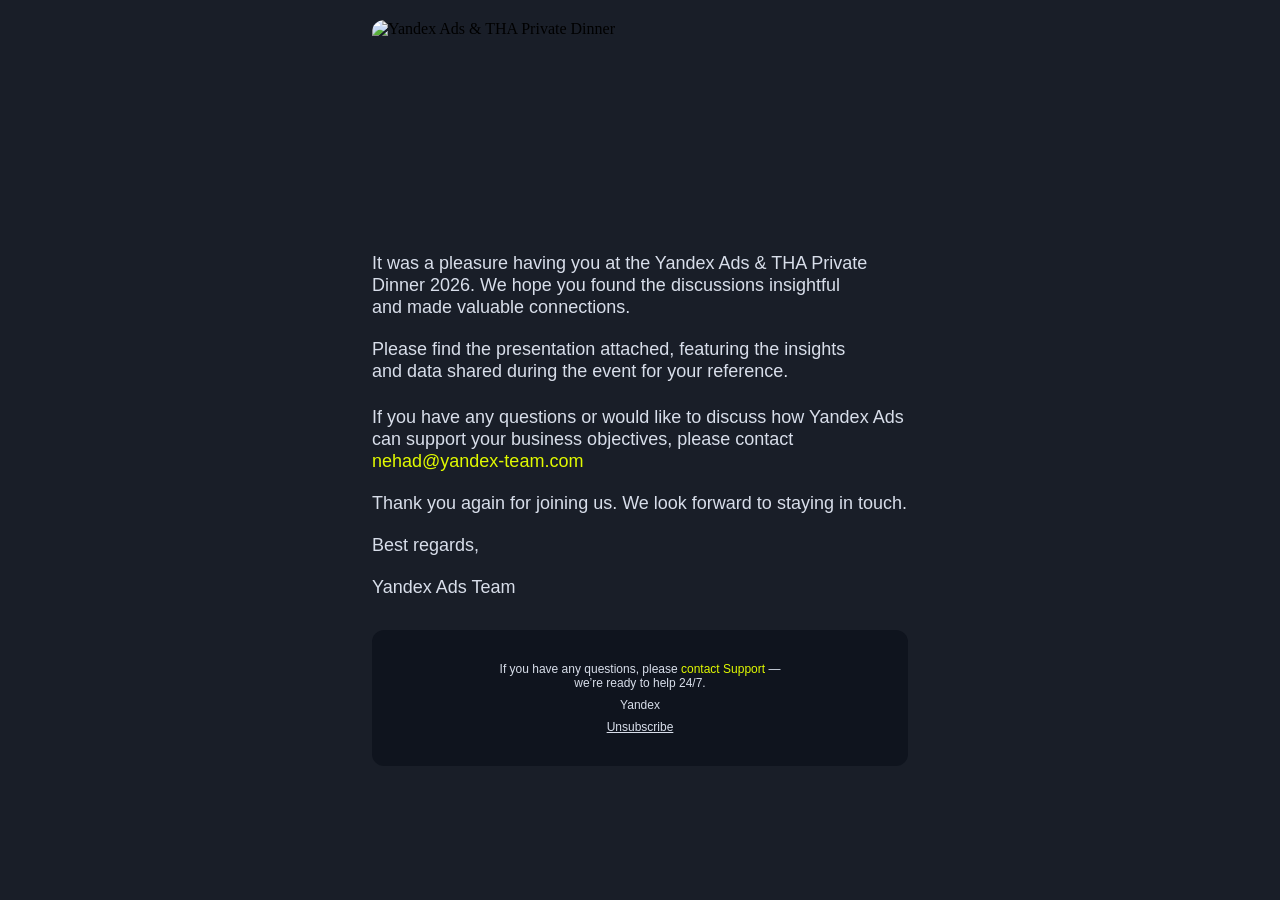
==== post-event/index.html @ 2d980562 "Add post-event/index.html for email review" ====
<!doctype html>
<html lang="en">
<head><meta charset="utf-8"><meta name="viewport" content="width=device-width,initial-scale=1"><title>Thank you for&nbsp;joining us in&nbsp;Pattaya!</title>
<style type="text/css">@media only screen and (min-width:601px){}@media only screen and (max-width:600px){.design-h1{font-size:24px!important;line-height:28.8px!important;}.design-h2{font-size:18px!important;line-height:21.6px!important;}.design-button{font-size:15px!important;line-height:28px!important;}.email-shell{width:100%!important;max-width:600px!important;}.header-logo{width:100%!important;max-width:100%!important;height:auto!important;}.plain-list-gap{padding-bottom:20px!important;}.content-pad{padding-left:15px!important;padding-right:15px!important;}.hero-image-rounded{border-radius:12px!important;}.v2-schedule-time-col{width:96px!important;padding-right:8px!important;}.v2-schedule-time-badge{width:88px!important;}.v2-schedule-time-badge span{font-size:12px!important;line-height:14px!important;}.v2-news-desktop-image,.v2-image-text-desktop-image,.v2-image-text-wide-desktop,.v2-media-card-desktop-image,.v2-media-preview-desktop-image{display:none!important;width:0!important;max-height:0!important;overflow:hidden!important;mso-hide:all!important;}.v2-news-mobile-image,.v2-image-text-mobile-image,.v2-image-text-wide-mobile,.v2-media-card-mobile-image,.v2-media-preview-mobile-image{display:block!important;max-height:none!important;overflow:visible!important;}.v2-image-text-mobile-image{padding-bottom:16px!important;}.v2-news-copy,.v2-image-text-copy,.v2-media-preview-copy{display:block!important;width:100%!important;padding-left:0!important;padding-right:0!important;}.v2-news-button{width:100%!important;}.v2-news-item{padding-top:24px!important;}.v2-media-card-item,.v2-event-choice-item,.v2-icon-fact-grid-item{display:block!important;width:100%!important;padding:0 0 16px!important;}.v2-stat-panel-cell{display:block!important;width:100%!important;box-sizing:border-box!important;}.v2-stat-grid-card{display:block!important;width:100%!important;box-sizing:border-box!important;height:auto!important;}.v2-stat-grid-value,.v2-stat-panel-label{height:auto!important;}.v2-stat-grid-gutter{display:block!important;width:100%!important;height:16px!important;}.v2-event-choice-copy{height:auto!important;padding-bottom:24px!important;}.v2-event-card{padding:24px!important;}.v2-event-confirmation-card{padding:24px!important;}.v2-event-confirmation-datetime,.v2-event-confirmation-timezone{display:block!important;width:100%!important;text-align:left!important;}.v2-event-confirmation-datetime{padding-bottom:8px!important;}.v2-event-confirmation-timezone{padding:0 0 24px!important;}.v2-course-promo-card{padding:24px!important;}.v2-course-facts,.v2-course-copy,.v2-course-service,.v2-course-speaker{display:block!important;width:100%!important;}.v2-course-facts{padding:0 0 20px!important;}.v2-course-copy{padding:0 0 24px!important;}.v2-course-service{padding:0 0 20px!important;}.v2-tile-cell{display:block!important;width:100%!important;padding:0 0 16px!important;}.v4-cta-group-item{display:block!important;width:100%!important;box-sizing:border-box!important;padding:8px!important;}}@media only screen and (max-width:375px){.v2-case-conversion-card{padding:20px!important;border-radius:20px!important;}.v2-case-conversion-button{width:100%!important;}.v2-schedule-time-col,.v2-schedule-copy{display:block!important;width:100%!important;max-width:100%!important;}.v2-schedule-time-col{padding:0 0 8px!important;}}</style></head>
<body bgcolor="#191E28" style="margin:0;padding:0;background-color:#191E28;">

<table role="presentation" width="100%" cellpadding="0" cellspacing="0" bgcolor="#191E28" style="width:100%;background-color:#191E28;"><tr><td align="center" style="padding:20px 0 24px;">
<!--[if mso]><table role="presentation" width="600"><tr><td><![endif]-->
<table role="presentation" width="600" class="email-shell" cellpadding="0" cellspacing="0" bgcolor="#191E28" style="width:100%;max-width:600px;table-layout:fixed;background-color:#191E28;"><tr data-spec-block="hero-dinner"><td class="content-pad" style="padding:0 15px 32px;"><!--[if mso]><table role="presentation" width="536" align="center" cellpadding="0" cellspacing="0"><tr><td><![endif]--><table role="presentation" width="100%" align="center" class="content-width" cellpadding="0" cellspacing="0" style="width:100%;max-width:536px;margin:0 auto;border-spacing:0;"><tr><td><img class="hero-image hero-image-rounded" src="../assets/tha-dinner-header-tight-q95.jpg" width="536" height="200" alt="Yandex Ads &amp; THA Private Dinner" style="display:block;width:100%;max-width:536px;height:auto;border:0;border-radius:12px;"></td></tr></table><!--[if mso]></td></tr></table><![endif]--></td></tr><tr data-spec-block="pleasure"><td class="content-pad" style="padding:0 15px 20px;"><!--[if mso]><table role="presentation" width="536" align="center" cellpadding="0" cellspacing="0"><tr><td><![endif]--><table role="presentation" width="100%" align="center" class="content-width" cellpadding="0" cellspacing="0" style="width:100%;max-width:536px;margin:0 auto;border-spacing:0;"><tr><td><p style="margin:0;color:#D8DEEA;font:400 18px/22px Arial,Helvetica,sans-serif;">It was a&nbsp;pleasure having you at&nbsp;the&nbsp;Yandex Ads &amp; THA Private Dinner 2026. We hope you found the&nbsp;discussions insightful and&nbsp;made valuable connections.</p></td></tr></table><!--[if mso]></td></tr></table><![endif]--></td></tr><tr data-spec-block="presentation"><td class="content-pad" style="padding:0 15px 24px;"><!--[if mso]><table role="presentation" width="536" align="center" cellpadding="0" cellspacing="0"><tr><td><![endif]--><table role="presentation" width="100%" align="center" class="content-width" cellpadding="0" cellspacing="0" style="width:100%;max-width:536px;margin:0 auto;border-spacing:0;"><tr><td><p style="margin:0;color:#D8DEEA;font:400 18px/22px Arial,Helvetica,sans-serif;">Please find the&nbsp;presentation attached, featuring the&nbsp;insights and&nbsp;data shared during the&nbsp;event for&nbsp;your reference.</p></td></tr></table><!--[if mso]></td></tr></table><![endif]--></td></tr><tr data-spec-block="questions"><td class="content-pad" style="padding:0 15px 20px;"><!--[if mso]><table role="presentation" width="536" align="center" cellpadding="0" cellspacing="0"><tr><td><![endif]--><table role="presentation" width="100%" align="center" class="content-width" cellpadding="0" cellspacing="0" style="width:100%;max-width:536px;margin:0 auto;border-spacing:0;"><tr><td><p style="margin:0;color:#D8DEEA;font:400 18px/22px Arial,Helvetica,sans-serif;">If&nbsp;you have any questions or&nbsp;would like to&nbsp;discuss how Yandex Ads can support your business objectives, please contact <a href="mailto:nehad@yandex-team.com" target="_blank" style="color:#E1FA00;text-decoration:none;">nehad@yandex-team.com</a></p></td></tr></table><!--[if mso]></td></tr></table><![endif]--></td></tr><tr data-spec-block="thanks"><td class="content-pad" style="padding:0 15px 20px;"><!--[if mso]><table role="presentation" width="536" align="center" cellpadding="0" cellspacing="0"><tr><td><![endif]--><table role="presentation" width="100%" align="center" class="content-width" cellpadding="0" cellspacing="0" style="width:100%;max-width:536px;margin:0 auto;border-spacing:0;"><tr><td><p style="margin:0;color:#D8DEEA;font:400 18px/22px Arial,Helvetica,sans-serif;">Thank you again for&nbsp;joining us. We look forward to&nbsp;staying in&nbsp;touch.</p></td></tr></table><!--[if mso]></td></tr></table><![endif]--></td></tr><tr data-spec-block="signoff"><td class="content-pad" style="padding:0 15px 20px;"><!--[if mso]><table role="presentation" width="536" align="center" cellpadding="0" cellspacing="0"><tr><td><![endif]--><table role="presentation" width="100%" align="center" class="content-width" cellpadding="0" cellspacing="0" style="width:100%;max-width:536px;margin:0 auto;border-spacing:0;"><tr><td><p style="margin:0;color:#D8DEEA;font:400 18px/22px Arial,Helvetica,sans-serif;">Best regards,</p></td></tr></table><!--[if mso]></td></tr></table><![endif]--></td></tr><tr data-spec-block="signoff-team"><td class="content-pad" style="padding:0 15px 32px;"><!--[if mso]><table role="presentation" width="536" align="center" cellpadding="0" cellspacing="0"><tr><td><![endif]--><table role="presentation" width="100%" align="center" class="content-width" cellpadding="0" cellspacing="0" style="width:100%;max-width:536px;margin:0 auto;border-spacing:0;"><tr><td><p style="margin:0;color:#D8DEEA;font:400 18px/22px Arial,Helvetica,sans-serif;">Yandex Ads Team</p></td></tr></table><!--[if mso]></td></tr></table><![endif]--></td></tr><tr data-spec-block="footer-1"><td class="content-pad" style="padding:0 15px 32px;"><!--[if mso]><table role="presentation" width="536" align="center" cellpadding="0" cellspacing="0"><tr><td><![endif]--><table role="presentation" width="100%" align="center" class="content-width" cellpadding="0" cellspacing="0" style="width:100%;max-width:536px;margin:0 auto;border-spacing:0;"><tr><td><table role="presentation" width="100%" align="center" cellpadding="0" cellspacing="0" bgcolor="#0F141E" style="width:100%;margin:0 auto;background-color:#0F141E;border-radius:12px;"><tr><td style="padding:28px 16px;"><table role="presentation" width="100%" align="center" cellpadding="0" cellspacing="0" style="width:100%;margin:0 auto;"><tr><td align="center" style="padding:4px 0;color:#D8DEEA;font:400 12px/14px Arial,Tahoma,sans-serif;text-align:center;">If&nbsp;you have any questions, please <a href="https://yandex.com/support/direct/troubleshooting/other.html?lang=en" target="_blank" style="color:#E1FA00;text-decoration:none;">contact Support</a> —<br>we’re ready to&nbsp;help 24/7.</td></tr><tr><td align="center" style="padding:4px 0;color:#D8DEEA;font:400 12px/14px Arial,Tahoma,sans-serif;text-align:center;">Yandex</td></tr><tr><td align="center" style="padding:4px 0;color:#D8DEEA;font:400 12px/14px Arial,Tahoma,sans-serif;text-align:center;"><a href="{{ unsubscribe_link }}" style="color:#D8DEEA;text-decoration:underline;">Unsubscribe</a></td></tr></table></td></tr></table></td></tr></table><!--[if mso]></td></tr></table><![endif]--></td></tr></table>
<!--[if mso]></td></tr></table><![endif]-->
</td></tr></table>
</body></html>
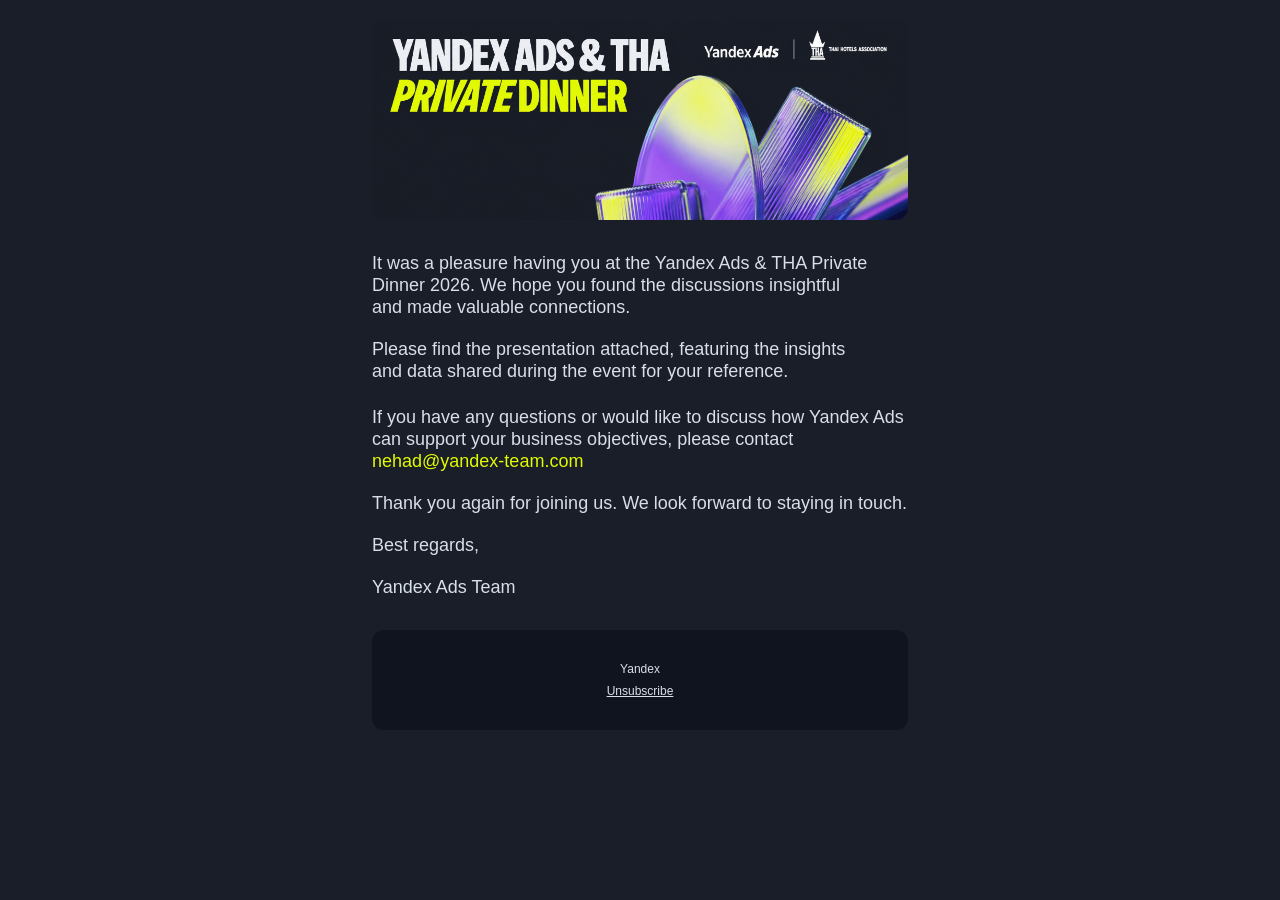
==== commit 9c1a4cc7: "Remove support mention from post-event footer" ====
--- a/post-event/index.html
+++ b/post-event/index.html
@@ -6,7 +6,7 @@
 
 <table role="presentation" width="100%" cellpadding="0" cellspacing="0" bgcolor="#191E28" style="width:100%;background-color:#191E28;"><tr><td align="center" style="padding:20px 0 24px;">
 <!--[if mso]><table role="presentation" width="600"><tr><td><![endif]-->
-<table role="presentation" width="600" class="email-shell" cellpadding="0" cellspacing="0" bgcolor="#191E28" style="width:100%;max-width:600px;table-layout:fixed;background-color:#191E28;"><tr data-spec-block="hero-dinner"><td class="content-pad" style="padding:0 15px 32px;"><!--[if mso]><table role="presentation" width="536" align="center" cellpadding="0" cellspacing="0"><tr><td><![endif]--><table role="presentation" width="100%" align="center" class="content-width" cellpadding="0" cellspacing="0" style="width:100%;max-width:536px;margin:0 auto;border-spacing:0;"><tr><td><img class="hero-image hero-image-rounded" src="../assets/tha-dinner-header-tight-q95.jpg" width="536" height="200" alt="Yandex Ads &amp; THA Private Dinner" style="display:block;width:100%;max-width:536px;height:auto;border:0;border-radius:12px;"></td></tr></table><!--[if mso]></td></tr></table><![endif]--></td></tr><tr data-spec-block="pleasure"><td class="content-pad" style="padding:0 15px 20px;"><!--[if mso]><table role="presentation" width="536" align="center" cellpadding="0" cellspacing="0"><tr><td><![endif]--><table role="presentation" width="100%" align="center" class="content-width" cellpadding="0" cellspacing="0" style="width:100%;max-width:536px;margin:0 auto;border-spacing:0;"><tr><td><p style="margin:0;color:#D8DEEA;font:400 18px/22px Arial,Helvetica,sans-serif;">It was a&nbsp;pleasure having you at&nbsp;the&nbsp;Yandex Ads &amp; THA Private Dinner 2026. We hope you found the&nbsp;discussions insightful and&nbsp;made valuable connections.</p></td></tr></table><!--[if mso]></td></tr></table><![endif]--></td></tr><tr data-spec-block="presentation"><td class="content-pad" style="padding:0 15px 24px;"><!--[if mso]><table role="presentation" width="536" align="center" cellpadding="0" cellspacing="0"><tr><td><![endif]--><table role="presentation" width="100%" align="center" class="content-width" cellpadding="0" cellspacing="0" style="width:100%;max-width:536px;margin:0 auto;border-spacing:0;"><tr><td><p style="margin:0;color:#D8DEEA;font:400 18px/22px Arial,Helvetica,sans-serif;">Please find the&nbsp;presentation attached, featuring the&nbsp;insights and&nbsp;data shared during the&nbsp;event for&nbsp;your reference.</p></td></tr></table><!--[if mso]></td></tr></table><![endif]--></td></tr><tr data-spec-block="questions"><td class="content-pad" style="padding:0 15px 20px;"><!--[if mso]><table role="presentation" width="536" align="center" cellpadding="0" cellspacing="0"><tr><td><![endif]--><table role="presentation" width="100%" align="center" class="content-width" cellpadding="0" cellspacing="0" style="width:100%;max-width:536px;margin:0 auto;border-spacing:0;"><tr><td><p style="margin:0;color:#D8DEEA;font:400 18px/22px Arial,Helvetica,sans-serif;">If&nbsp;you have any questions or&nbsp;would like to&nbsp;discuss how Yandex Ads can support your business objectives, please contact <a href="mailto:nehad@yandex-team.com" target="_blank" style="color:#E1FA00;text-decoration:none;">nehad@yandex-team.com</a></p></td></tr></table><!--[if mso]></td></tr></table><![endif]--></td></tr><tr data-spec-block="thanks"><td class="content-pad" style="padding:0 15px 20px;"><!--[if mso]><table role="presentation" width="536" align="center" cellpadding="0" cellspacing="0"><tr><td><![endif]--><table role="presentation" width="100%" align="center" class="content-width" cellpadding="0" cellspacing="0" style="width:100%;max-width:536px;margin:0 auto;border-spacing:0;"><tr><td><p style="margin:0;color:#D8DEEA;font:400 18px/22px Arial,Helvetica,sans-serif;">Thank you again for&nbsp;joining us. We look forward to&nbsp;staying in&nbsp;touch.</p></td></tr></table><!--[if mso]></td></tr></table><![endif]--></td></tr><tr data-spec-block="signoff"><td class="content-pad" style="padding:0 15px 20px;"><!--[if mso]><table role="presentation" width="536" align="center" cellpadding="0" cellspacing="0"><tr><td><![endif]--><table role="presentation" width="100%" align="center" class="content-width" cellpadding="0" cellspacing="0" style="width:100%;max-width:536px;margin:0 auto;border-spacing:0;"><tr><td><p style="margin:0;color:#D8DEEA;font:400 18px/22px Arial,Helvetica,sans-serif;">Best regards,</p></td></tr></table><!--[if mso]></td></tr></table><![endif]--></td></tr><tr data-spec-block="signoff-team"><td class="content-pad" style="padding:0 15px 32px;"><!--[if mso]><table role="presentation" width="536" align="center" cellpadding="0" cellspacing="0"><tr><td><![endif]--><table role="presentation" width="100%" align="center" class="content-width" cellpadding="0" cellspacing="0" style="width:100%;max-width:536px;margin:0 auto;border-spacing:0;"><tr><td><p style="margin:0;color:#D8DEEA;font:400 18px/22px Arial,Helvetica,sans-serif;">Yandex Ads Team</p></td></tr></table><!--[if mso]></td></tr></table><![endif]--></td></tr><tr data-spec-block="footer-1"><td class="content-pad" style="padding:0 15px 32px;"><!--[if mso]><table role="presentation" width="536" align="center" cellpadding="0" cellspacing="0"><tr><td><![endif]--><table role="presentation" width="100%" align="center" class="content-width" cellpadding="0" cellspacing="0" style="width:100%;max-width:536px;margin:0 auto;border-spacing:0;"><tr><td><table role="presentation" width="100%" align="center" cellpadding="0" cellspacing="0" bgcolor="#0F141E" style="width:100%;margin:0 auto;background-color:#0F141E;border-radius:12px;"><tr><td style="padding:28px 16px;"><table role="presentation" width="100%" align="center" cellpadding="0" cellspacing="0" style="width:100%;margin:0 auto;"><tr><td align="center" style="padding:4px 0;color:#D8DEEA;font:400 12px/14px Arial,Tahoma,sans-serif;text-align:center;">If&nbsp;you have any questions, please <a href="https://yandex.com/support/direct/troubleshooting/other.html?lang=en" target="_blank" style="color:#E1FA00;text-decoration:none;">contact Support</a> —<br>we’re ready to&nbsp;help 24/7.</td></tr><tr><td align="center" style="padding:4px 0;color:#D8DEEA;font:400 12px/14px Arial,Tahoma,sans-serif;text-align:center;">Yandex</td></tr><tr><td align="center" style="padding:4px 0;color:#D8DEEA;font:400 12px/14px Arial,Tahoma,sans-serif;text-align:center;"><a href="{{ unsubscribe_link }}" style="color:#D8DEEA;text-decoration:underline;">Unsubscribe</a></td></tr></table></td></tr></table></td></tr></table><!--[if mso]></td></tr></table><![endif]--></td></tr></table>
+<table role="presentation" width="600" class="email-shell" cellpadding="0" cellspacing="0" bgcolor="#191E28" style="width:100%;max-width:600px;table-layout:fixed;background-color:#191E28;"><tr data-spec-block="hero-dinner"><td class="content-pad" style="padding:0 15px 32px;"><!--[if mso]><table role="presentation" width="536" align="center" cellpadding="0" cellspacing="0"><tr><td><![endif]--><table role="presentation" width="100%" align="center" class="content-width" cellpadding="0" cellspacing="0" style="width:100%;max-width:536px;margin:0 auto;border-spacing:0;"><tr><td><img class="hero-image hero-image-rounded" src="../assets/tha-dinner-header-tight-q95.jpg" width="536" height="200" alt="Yandex Ads &amp; THA Private Dinner" style="display:block;width:100%;max-width:536px;height:auto;border:0;border-radius:12px;"></td></tr></table><!--[if mso]></td></tr></table><![endif]--></td></tr><tr data-spec-block="pleasure"><td class="content-pad" style="padding:0 15px 20px;"><!--[if mso]><table role="presentation" width="536" align="center" cellpadding="0" cellspacing="0"><tr><td><![endif]--><table role="presentation" width="100%" align="center" class="content-width" cellpadding="0" cellspacing="0" style="width:100%;max-width:536px;margin:0 auto;border-spacing:0;"><tr><td><p style="margin:0;color:#D8DEEA;font:400 18px/22px Arial,Helvetica,sans-serif;">It was a&nbsp;pleasure having you at&nbsp;the&nbsp;Yandex Ads &amp; THA Private Dinner 2026. We hope you found the&nbsp;discussions insightful and&nbsp;made valuable connections.</p></td></tr></table><!--[if mso]></td></tr></table><![endif]--></td></tr><tr data-spec-block="presentation"><td class="content-pad" style="padding:0 15px 24px;"><!--[if mso]><table role="presentation" width="536" align="center" cellpadding="0" cellspacing="0"><tr><td><![endif]--><table role="presentation" width="100%" align="center" class="content-width" cellpadding="0" cellspacing="0" style="width:100%;max-width:536px;margin:0 auto;border-spacing:0;"><tr><td><p style="margin:0;color:#D8DEEA;font:400 18px/22px Arial,Helvetica,sans-serif;">Please find the&nbsp;presentation attached, featuring the&nbsp;insights and&nbsp;data shared during the&nbsp;event for&nbsp;your reference.</p></td></tr></table><!--[if mso]></td></tr></table><![endif]--></td></tr><tr data-spec-block="questions"><td class="content-pad" style="padding:0 15px 20px;"><!--[if mso]><table role="presentation" width="536" align="center" cellpadding="0" cellspacing="0"><tr><td><![endif]--><table role="presentation" width="100%" align="center" class="content-width" cellpadding="0" cellspacing="0" style="width:100%;max-width:536px;margin:0 auto;border-spacing:0;"><tr><td><p style="margin:0;color:#D8DEEA;font:400 18px/22px Arial,Helvetica,sans-serif;">If&nbsp;you have any questions or&nbsp;would like to&nbsp;discuss how Yandex Ads can support your business objectives, please contact <a href="mailto:nehad@yandex-team.com" target="_blank" style="color:#E1FA00;text-decoration:none;">nehad@yandex-team.com</a></p></td></tr></table><!--[if mso]></td></tr></table><![endif]--></td></tr><tr data-spec-block="thanks"><td class="content-pad" style="padding:0 15px 20px;"><!--[if mso]><table role="presentation" width="536" align="center" cellpadding="0" cellspacing="0"><tr><td><![endif]--><table role="presentation" width="100%" align="center" class="content-width" cellpadding="0" cellspacing="0" style="width:100%;max-width:536px;margin:0 auto;border-spacing:0;"><tr><td><p style="margin:0;color:#D8DEEA;font:400 18px/22px Arial,Helvetica,sans-serif;">Thank you again for&nbsp;joining us. We look forward to&nbsp;staying in&nbsp;touch.</p></td></tr></table><!--[if mso]></td></tr></table><![endif]--></td></tr><tr data-spec-block="signoff"><td class="content-pad" style="padding:0 15px 20px;"><!--[if mso]><table role="presentation" width="536" align="center" cellpadding="0" cellspacing="0"><tr><td><![endif]--><table role="presentation" width="100%" align="center" class="content-width" cellpadding="0" cellspacing="0" style="width:100%;max-width:536px;margin:0 auto;border-spacing:0;"><tr><td><p style="margin:0;color:#D8DEEA;font:400 18px/22px Arial,Helvetica,sans-serif;">Best regards,</p></td></tr></table><!--[if mso]></td></tr></table><![endif]--></td></tr><tr data-spec-block="signoff-team"><td class="content-pad" style="padding:0 15px 32px;"><!--[if mso]><table role="presentation" width="536" align="center" cellpadding="0" cellspacing="0"><tr><td><![endif]--><table role="presentation" width="100%" align="center" class="content-width" cellpadding="0" cellspacing="0" style="width:100%;max-width:536px;margin:0 auto;border-spacing:0;"><tr><td><p style="margin:0;color:#D8DEEA;font:400 18px/22px Arial,Helvetica,sans-serif;">Yandex Ads Team</p></td></tr></table><!--[if mso]></td></tr></table><![endif]--></td></tr><tr data-spec-block="footer-1"><td class="content-pad" style="padding:0 15px 32px;"><!--[if mso]><table role="presentation" width="536" align="center" cellpadding="0" cellspacing="0"><tr><td><![endif]--><table role="presentation" width="100%" align="center" class="content-width" cellpadding="0" cellspacing="0" style="width:100%;max-width:536px;margin:0 auto;border-spacing:0;"><tr><td><table role="presentation" width="100%" align="center" cellpadding="0" cellspacing="0" bgcolor="#0F141E" style="width:100%;margin:0 auto;background-color:#0F141E;border-radius:12px;"><tr><td style="padding:28px 16px;"><table role="presentation" width="100%" align="center" cellpadding="0" cellspacing="0" style="width:100%;margin:0 auto;"><tr><td align="center" style="padding:4px 0;color:#D8DEEA;font:400 12px/14px Arial,Tahoma,sans-serif;text-align:center;">Yandex</td></tr><tr><td align="center" style="padding:4px 0;color:#D8DEEA;font:400 12px/14px Arial,Tahoma,sans-serif;text-align:center;"><a href="{{ unsubscribe_link }}" style="color:#D8DEEA;text-decoration:underline;">Unsubscribe</a></td></tr></table></td></tr></table></td></tr></table><!--[if mso]></td></tr></table><![endif]--></td></tr></table>
 <!--[if mso]></td></tr></table><![endif]-->
 </td></tr></table>
 </body></html>
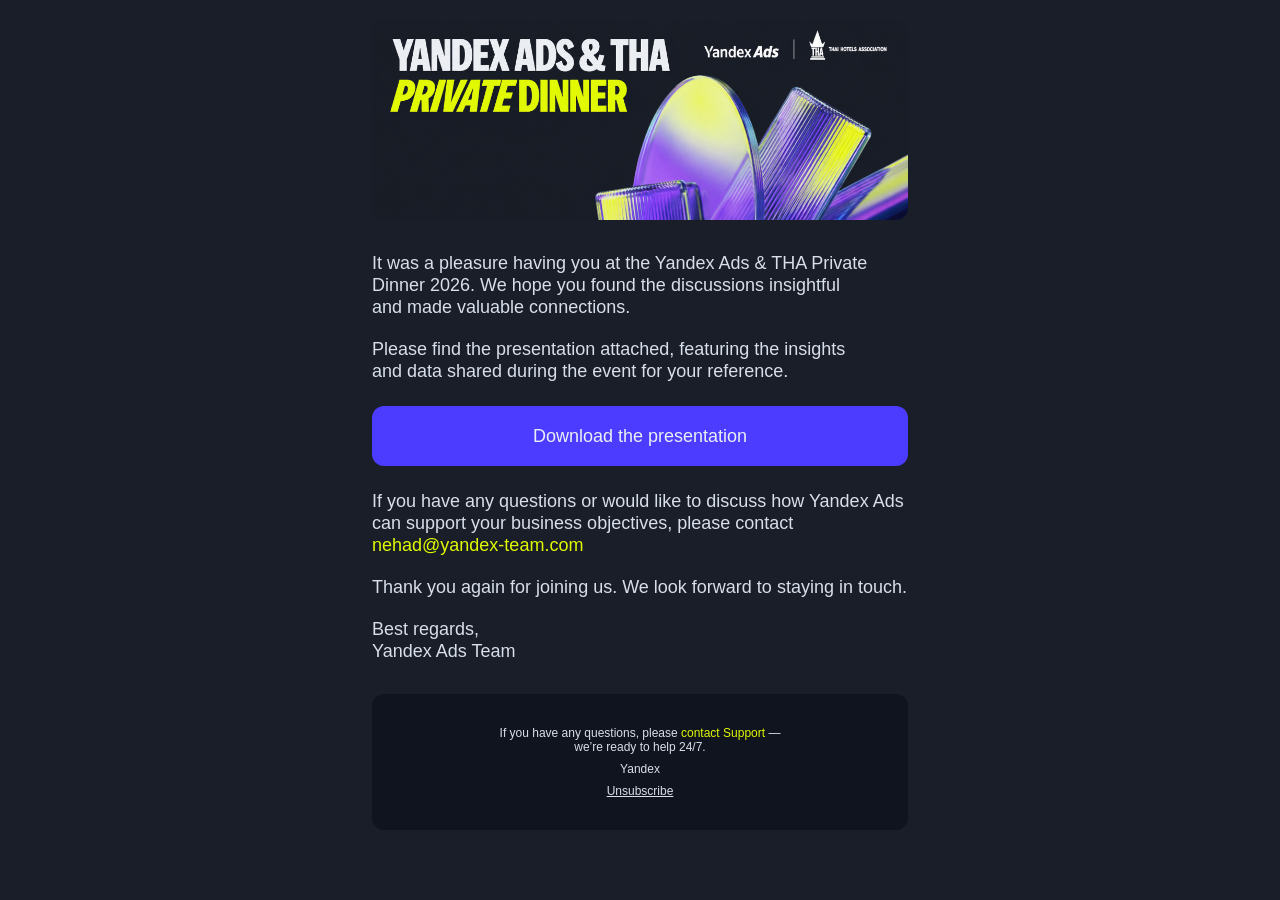
==== commit 84b69643: "Update post-event review with presentation download link" ====
--- a/post-event/index.html
+++ b/post-event/index.html
@@ -6,7 +6,7 @@
 
 <table role="presentation" width="100%" cellpadding="0" cellspacing="0" bgcolor="#191E28" style="width:100%;background-color:#191E28;"><tr><td align="center" style="padding:20px 0 24px;">
 <!--[if mso]><table role="presentation" width="600"><tr><td><![endif]-->
-<table role="presentation" width="600" class="email-shell" cellpadding="0" cellspacing="0" bgcolor="#191E28" style="width:100%;max-width:600px;table-layout:fixed;background-color:#191E28;"><tr data-spec-block="hero-dinner"><td class="content-pad" style="padding:0 15px 32px;"><!--[if mso]><table role="presentation" width="536" align="center" cellpadding="0" cellspacing="0"><tr><td><![endif]--><table role="presentation" width="100%" align="center" class="content-width" cellpadding="0" cellspacing="0" style="width:100%;max-width:536px;margin:0 auto;border-spacing:0;"><tr><td><img class="hero-image hero-image-rounded" src="../assets/tha-dinner-header-tight-q95.jpg" width="536" height="200" alt="Yandex Ads &amp; THA Private Dinner" style="display:block;width:100%;max-width:536px;height:auto;border:0;border-radius:12px;"></td></tr></table><!--[if mso]></td></tr></table><![endif]--></td></tr><tr data-spec-block="pleasure"><td class="content-pad" style="padding:0 15px 20px;"><!--[if mso]><table role="presentation" width="536" align="center" cellpadding="0" cellspacing="0"><tr><td><![endif]--><table role="presentation" width="100%" align="center" class="content-width" cellpadding="0" cellspacing="0" style="width:100%;max-width:536px;margin:0 auto;border-spacing:0;"><tr><td><p style="margin:0;color:#D8DEEA;font:400 18px/22px Arial,Helvetica,sans-serif;">It was a&nbsp;pleasure having you at&nbsp;the&nbsp;Yandex Ads &amp; THA Private Dinner 2026. We hope you found the&nbsp;discussions insightful and&nbsp;made valuable connections.</p></td></tr></table><!--[if mso]></td></tr></table><![endif]--></td></tr><tr data-spec-block="presentation"><td class="content-pad" style="padding:0 15px 24px;"><!--[if mso]><table role="presentation" width="536" align="center" cellpadding="0" cellspacing="0"><tr><td><![endif]--><table role="presentation" width="100%" align="center" class="content-width" cellpadding="0" cellspacing="0" style="width:100%;max-width:536px;margin:0 auto;border-spacing:0;"><tr><td><p style="margin:0;color:#D8DEEA;font:400 18px/22px Arial,Helvetica,sans-serif;">Please find the&nbsp;presentation attached, featuring the&nbsp;insights and&nbsp;data shared during the&nbsp;event for&nbsp;your reference.</p></td></tr></table><!--[if mso]></td></tr></table><![endif]--></td></tr><tr data-spec-block="questions"><td class="content-pad" style="padding:0 15px 20px;"><!--[if mso]><table role="presentation" width="536" align="center" cellpadding="0" cellspacing="0"><tr><td><![endif]--><table role="presentation" width="100%" align="center" class="content-width" cellpadding="0" cellspacing="0" style="width:100%;max-width:536px;margin:0 auto;border-spacing:0;"><tr><td><p style="margin:0;color:#D8DEEA;font:400 18px/22px Arial,Helvetica,sans-serif;">If&nbsp;you have any questions or&nbsp;would like to&nbsp;discuss how Yandex Ads can support your business objectives, please contact <a href="mailto:nehad@yandex-team.com" target="_blank" style="color:#E1FA00;text-decoration:none;">nehad@yandex-team.com</a></p></td></tr></table><!--[if mso]></td></tr></table><![endif]--></td></tr><tr data-spec-block="thanks"><td class="content-pad" style="padding:0 15px 20px;"><!--[if mso]><table role="presentation" width="536" align="center" cellpadding="0" cellspacing="0"><tr><td><![endif]--><table role="presentation" width="100%" align="center" class="content-width" cellpadding="0" cellspacing="0" style="width:100%;max-width:536px;margin:0 auto;border-spacing:0;"><tr><td><p style="margin:0;color:#D8DEEA;font:400 18px/22px Arial,Helvetica,sans-serif;">Thank you again for&nbsp;joining us. We look forward to&nbsp;staying in&nbsp;touch.</p></td></tr></table><!--[if mso]></td></tr></table><![endif]--></td></tr><tr data-spec-block="signoff"><td class="content-pad" style="padding:0 15px 20px;"><!--[if mso]><table role="presentation" width="536" align="center" cellpadding="0" cellspacing="0"><tr><td><![endif]--><table role="presentation" width="100%" align="center" class="content-width" cellpadding="0" cellspacing="0" style="width:100%;max-width:536px;margin:0 auto;border-spacing:0;"><tr><td><p style="margin:0;color:#D8DEEA;font:400 18px/22px Arial,Helvetica,sans-serif;">Best regards,</p></td></tr></table><!--[if mso]></td></tr></table><![endif]--></td></tr><tr data-spec-block="signoff-team"><td class="content-pad" style="padding:0 15px 32px;"><!--[if mso]><table role="presentation" width="536" align="center" cellpadding="0" cellspacing="0"><tr><td><![endif]--><table role="presentation" width="100%" align="center" class="content-width" cellpadding="0" cellspacing="0" style="width:100%;max-width:536px;margin:0 auto;border-spacing:0;"><tr><td><p style="margin:0;color:#D8DEEA;font:400 18px/22px Arial,Helvetica,sans-serif;">Yandex Ads Team</p></td></tr></table><!--[if mso]></td></tr></table><![endif]--></td></tr><tr data-spec-block="footer-1"><td class="content-pad" style="padding:0 15px 32px;"><!--[if mso]><table role="presentation" width="536" align="center" cellpadding="0" cellspacing="0"><tr><td><![endif]--><table role="presentation" width="100%" align="center" class="content-width" cellpadding="0" cellspacing="0" style="width:100%;max-width:536px;margin:0 auto;border-spacing:0;"><tr><td><table role="presentation" width="100%" align="center" cellpadding="0" cellspacing="0" bgcolor="#0F141E" style="width:100%;margin:0 auto;background-color:#0F141E;border-radius:12px;"><tr><td style="padding:28px 16px;"><table role="presentation" width="100%" align="center" cellpadding="0" cellspacing="0" style="width:100%;margin:0 auto;"><tr><td align="center" style="padding:4px 0;color:#D8DEEA;font:400 12px/14px Arial,Tahoma,sans-serif;text-align:center;">Yandex</td></tr><tr><td align="center" style="padding:4px 0;color:#D8DEEA;font:400 12px/14px Arial,Tahoma,sans-serif;text-align:center;"><a href="{{ unsubscribe_link }}" style="color:#D8DEEA;text-decoration:underline;">Unsubscribe</a></td></tr></table></td></tr></table></td></tr></table><!--[if mso]></td></tr></table><![endif]--></td></tr></table>
+<table role="presentation" width="600" class="email-shell" cellpadding="0" cellspacing="0" bgcolor="#191E28" style="width:100%;max-width:600px;table-layout:fixed;background-color:#191E28;"><tr data-spec-block="hero-dinner"><td class="content-pad" style="padding:0 15px 32px;"><!--[if mso]><table role="presentation" width="536" align="center" cellpadding="0" cellspacing="0"><tr><td><![endif]--><table role="presentation" width="100%" align="center" class="content-width" cellpadding="0" cellspacing="0" style="width:100%;max-width:536px;margin:0 auto;border-spacing:0;"><tr><td><img class="hero-image hero-image-rounded" src="../assets/tha-dinner-header-tight-q95.jpg" width="536" height="200" alt="Yandex Ads &amp; THA Private Dinner" style="display:block;width:100%;max-width:536px;height:auto;border:0;border-radius:12px;"></td></tr></table><!--[if mso]></td></tr></table><![endif]--></td></tr><tr data-spec-block="pleasure"><td class="content-pad" style="padding:0 15px 20px;"><!--[if mso]><table role="presentation" width="536" align="center" cellpadding="0" cellspacing="0"><tr><td><![endif]--><table role="presentation" width="100%" align="center" class="content-width" cellpadding="0" cellspacing="0" style="width:100%;max-width:536px;margin:0 auto;border-spacing:0;"><tr><td><p style="margin:0;color:#D8DEEA;font:400 18px/22px Arial,Helvetica,sans-serif;">It was a&nbsp;pleasure having you at&nbsp;the&nbsp;Yandex Ads &amp; THA Private Dinner 2026. We hope you found the&nbsp;discussions insightful and&nbsp;made valuable connections.</p></td></tr></table><!--[if mso]></td></tr></table><![endif]--></td></tr><tr data-spec-block="presentation"><td class="content-pad" style="padding:0 15px 24px;"><!--[if mso]><table role="presentation" width="536" align="center" cellpadding="0" cellspacing="0"><tr><td><![endif]--><table role="presentation" width="100%" align="center" class="content-width" cellpadding="0" cellspacing="0" style="width:100%;max-width:536px;margin:0 auto;border-spacing:0;"><tr><td><p style="margin:0;color:#D8DEEA;font:400 18px/22px Arial,Helvetica,sans-serif;">Please find the&nbsp;presentation attached, featuring the&nbsp;insights and&nbsp;data shared during the&nbsp;event for&nbsp;your reference.</p></td></tr></table><!--[if mso]></td></tr></table><![endif]--></td></tr><tr data-spec-block="download-presentation"><td class="content-pad" style="padding:0 15px 24px;"><!--[if mso]><table role="presentation" width="536" align="center" cellpadding="0" cellspacing="0"><tr><td><![endif]--><table role="presentation" width="100%" align="center" class="content-width" cellpadding="0" cellspacing="0" style="width:100%;max-width:536px;margin:0 auto;border-spacing:0;"><tr><td><table role="presentation" cellpadding="0" cellspacing="0" width="100%" style="width:100%;"><tr><td align="center" bgcolor="#4B3CFF" style="display:block;background-color:#4B3CFF;border:0px solid #4B3CFF;border-radius:12px;"><a class="design-button cta-link" href="https://disk.yandex.ru/i/grGUXdMblw9p8A" target="_blank" data-cta-emphasis="accent" data-cta-reason="SINGLE_CTA_ALWAYS_ACCENT" data-cta-size="standard" data-cta-size-reason="REQUESTED_SIZE_APPLIED" style="display:block;padding:16px 16px;color:#EBEFF5;white-space:normal;overflow-wrap:anywhere;word-break:break-word;text-align:center;text-decoration:none;font:400 18px/28px Arial,Helvetica,sans-serif;">Download the&nbsp;presentation</a></td></tr></table></td></tr></table><!--[if mso]></td></tr></table><![endif]--></td></tr><tr data-spec-block="questions"><td class="content-pad" style="padding:0 15px 20px;"><!--[if mso]><table role="presentation" width="536" align="center" cellpadding="0" cellspacing="0"><tr><td><![endif]--><table role="presentation" width="100%" align="center" class="content-width" cellpadding="0" cellspacing="0" style="width:100%;max-width:536px;margin:0 auto;border-spacing:0;"><tr><td><p style="margin:0;color:#D8DEEA;font:400 18px/22px Arial,Helvetica,sans-serif;">If&nbsp;you have any questions or&nbsp;would like to&nbsp;discuss how Yandex Ads can support your business objectives, please contact <a href="mailto:nehad@yandex-team.com" target="_blank" style="color:#E1FA00;text-decoration:none;">nehad@yandex-team.com</a></p></td></tr></table><!--[if mso]></td></tr></table><![endif]--></td></tr><tr data-spec-block="thanks"><td class="content-pad" style="padding:0 15px 20px;"><!--[if mso]><table role="presentation" width="536" align="center" cellpadding="0" cellspacing="0"><tr><td><![endif]--><table role="presentation" width="100%" align="center" class="content-width" cellpadding="0" cellspacing="0" style="width:100%;max-width:536px;margin:0 auto;border-spacing:0;"><tr><td><p style="margin:0;color:#D8DEEA;font:400 18px/22px Arial,Helvetica,sans-serif;">Thank you again for&nbsp;joining us. We look forward to&nbsp;staying in&nbsp;touch.</p></td></tr></table><!--[if mso]></td></tr></table><![endif]--></td></tr><tr data-spec-block="signoff"><td class="content-pad" style="padding:0 15px 32px;"><!--[if mso]><table role="presentation" width="536" align="center" cellpadding="0" cellspacing="0"><tr><td><![endif]--><table role="presentation" width="100%" align="center" class="content-width" cellpadding="0" cellspacing="0" style="width:100%;max-width:536px;margin:0 auto;border-spacing:0;"><tr><td><p style="margin:0;color:#D8DEEA;font:400 18px/22px Arial,Helvetica,sans-serif;">Best regards,<br>Yandex Ads Team</p></td></tr></table><!--[if mso]></td></tr></table><![endif]--></td></tr><tr data-spec-block="footer-1"><td class="content-pad" style="padding:0 15px 32px;"><!--[if mso]><table role="presentation" width="536" align="center" cellpadding="0" cellspacing="0"><tr><td><![endif]--><table role="presentation" width="100%" align="center" class="content-width" cellpadding="0" cellspacing="0" style="width:100%;max-width:536px;margin:0 auto;border-spacing:0;"><tr><td><table role="presentation" width="100%" align="center" cellpadding="0" cellspacing="0" bgcolor="#0F141E" style="width:100%;margin:0 auto;background-color:#0F141E;border-radius:12px;"><tr><td style="padding:28px 16px;"><table role="presentation" width="100%" align="center" cellpadding="0" cellspacing="0" style="width:100%;margin:0 auto;"><tr><td align="center" style="padding:4px 0;color:#D8DEEA;font:400 12px/14px Arial,Tahoma,sans-serif;text-align:center;">If&nbsp;you have any questions, please <a href="https://yandex.com/support/direct/troubleshooting/other.html?lang=en" target="_blank" style="color:#E1FA00;text-decoration:none;">contact Support</a> —<br>we’re ready to&nbsp;help 24/7.</td></tr><tr><td align="center" style="padding:4px 0;color:#D8DEEA;font:400 12px/14px Arial,Tahoma,sans-serif;text-align:center;">Yandex</td></tr><tr><td align="center" style="padding:4px 0;color:#D8DEEA;font:400 12px/14px Arial,Tahoma,sans-serif;text-align:center;"><a href="{{ unsubscribe_link }}" style="color:#D8DEEA;text-decoration:underline;">Unsubscribe</a></td></tr></table></td></tr></table></td></tr></table><!--[if mso]></td></tr></table><![endif]--></td></tr></table>
 <!--[if mso]></td></tr></table><![endif]-->
 </td></tr></table>
 </body></html>
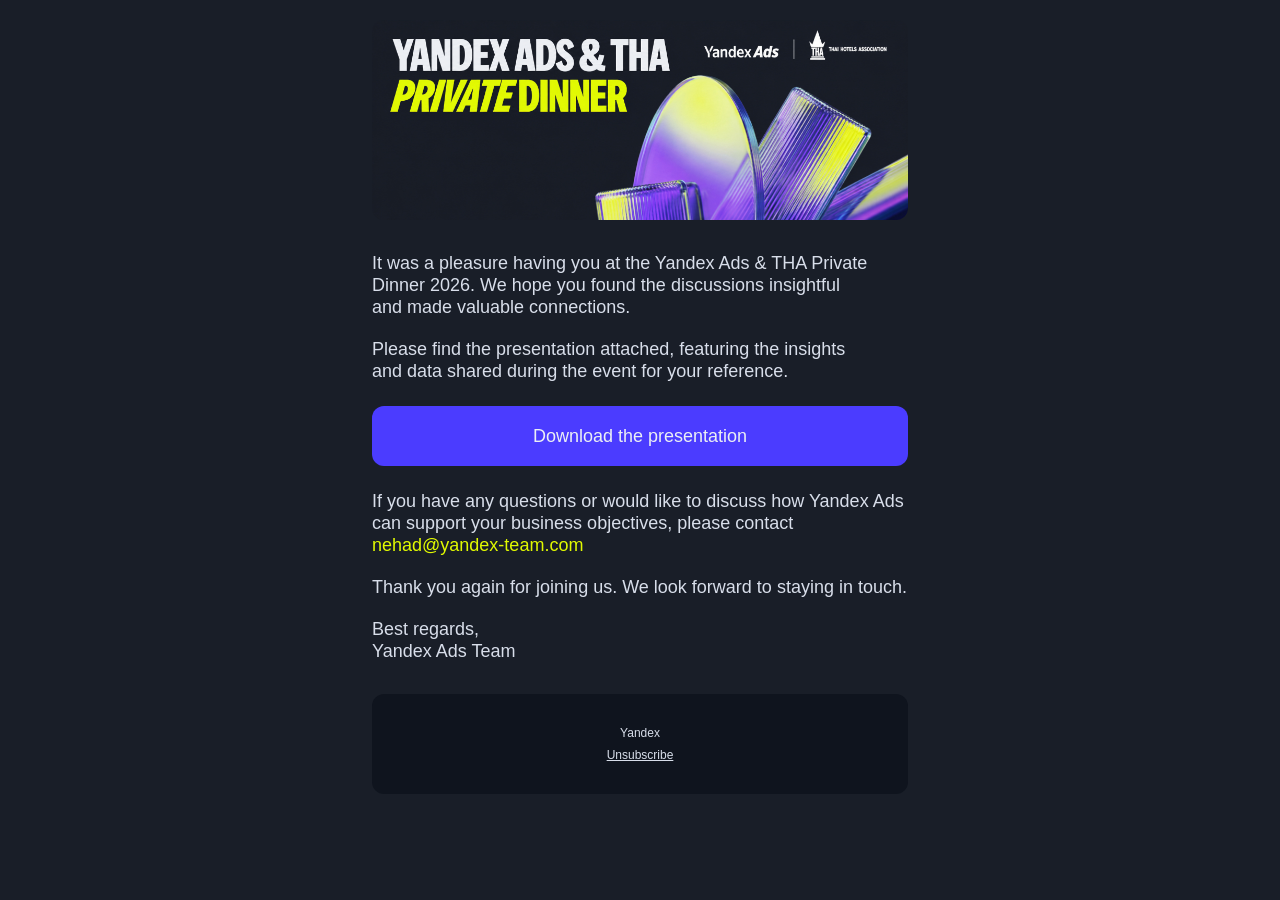
==== commit e6c24730: "Remove support text and link from post-event email footer" ====
--- a/post-event/index.html
+++ b/post-event/index.html
@@ -6,7 +6,7 @@
 
 <table role="presentation" width="100%" cellpadding="0" cellspacing="0" bgcolor="#191E28" style="width:100%;background-color:#191E28;"><tr><td align="center" style="padding:20px 0 24px;">
 <!--[if mso]><table role="presentation" width="600"><tr><td><![endif]-->
-<table role="presentation" width="600" class="email-shell" cellpadding="0" cellspacing="0" bgcolor="#191E28" style="width:100%;max-width:600px;table-layout:fixed;background-color:#191E28;"><tr data-spec-block="hero-dinner"><td class="content-pad" style="padding:0 15px 32px;"><!--[if mso]><table role="presentation" width="536" align="center" cellpadding="0" cellspacing="0"><tr><td><![endif]--><table role="presentation" width="100%" align="center" class="content-width" cellpadding="0" cellspacing="0" style="width:100%;max-width:536px;margin:0 auto;border-spacing:0;"><tr><td><img class="hero-image hero-image-rounded" src="../assets/tha-dinner-header-tight-q95.jpg" width="536" height="200" alt="Yandex Ads &amp; THA Private Dinner" style="display:block;width:100%;max-width:536px;height:auto;border:0;border-radius:12px;"></td></tr></table><!--[if mso]></td></tr></table><![endif]--></td></tr><tr data-spec-block="pleasure"><td class="content-pad" style="padding:0 15px 20px;"><!--[if mso]><table role="presentation" width="536" align="center" cellpadding="0" cellspacing="0"><tr><td><![endif]--><table role="presentation" width="100%" align="center" class="content-width" cellpadding="0" cellspacing="0" style="width:100%;max-width:536px;margin:0 auto;border-spacing:0;"><tr><td><p style="margin:0;color:#D8DEEA;font:400 18px/22px Arial,Helvetica,sans-serif;">It was a&nbsp;pleasure having you at&nbsp;the&nbsp;Yandex Ads &amp; THA Private Dinner 2026. We hope you found the&nbsp;discussions insightful and&nbsp;made valuable connections.</p></td></tr></table><!--[if mso]></td></tr></table><![endif]--></td></tr><tr data-spec-block="presentation"><td class="content-pad" style="padding:0 15px 24px;"><!--[if mso]><table role="presentation" width="536" align="center" cellpadding="0" cellspacing="0"><tr><td><![endif]--><table role="presentation" width="100%" align="center" class="content-width" cellpadding="0" cellspacing="0" style="width:100%;max-width:536px;margin:0 auto;border-spacing:0;"><tr><td><p style="margin:0;color:#D8DEEA;font:400 18px/22px Arial,Helvetica,sans-serif;">Please find the&nbsp;presentation attached, featuring the&nbsp;insights and&nbsp;data shared during the&nbsp;event for&nbsp;your reference.</p></td></tr></table><!--[if mso]></td></tr></table><![endif]--></td></tr><tr data-spec-block="download-presentation"><td class="content-pad" style="padding:0 15px 24px;"><!--[if mso]><table role="presentation" width="536" align="center" cellpadding="0" cellspacing="0"><tr><td><![endif]--><table role="presentation" width="100%" align="center" class="content-width" cellpadding="0" cellspacing="0" style="width:100%;max-width:536px;margin:0 auto;border-spacing:0;"><tr><td><table role="presentation" cellpadding="0" cellspacing="0" width="100%" style="width:100%;"><tr><td align="center" bgcolor="#4B3CFF" style="display:block;background-color:#4B3CFF;border:0px solid #4B3CFF;border-radius:12px;"><a class="design-button cta-link" href="https://disk.yandex.ru/i/grGUXdMblw9p8A" target="_blank" data-cta-emphasis="accent" data-cta-reason="SINGLE_CTA_ALWAYS_ACCENT" data-cta-size="standard" data-cta-size-reason="REQUESTED_SIZE_APPLIED" style="display:block;padding:16px 16px;color:#EBEFF5;white-space:normal;overflow-wrap:anywhere;word-break:break-word;text-align:center;text-decoration:none;font:400 18px/28px Arial,Helvetica,sans-serif;">Download the&nbsp;presentation</a></td></tr></table></td></tr></table><!--[if mso]></td></tr></table><![endif]--></td></tr><tr data-spec-block="questions"><td class="content-pad" style="padding:0 15px 20px;"><!--[if mso]><table role="presentation" width="536" align="center" cellpadding="0" cellspacing="0"><tr><td><![endif]--><table role="presentation" width="100%" align="center" class="content-width" cellpadding="0" cellspacing="0" style="width:100%;max-width:536px;margin:0 auto;border-spacing:0;"><tr><td><p style="margin:0;color:#D8DEEA;font:400 18px/22px Arial,Helvetica,sans-serif;">If&nbsp;you have any questions or&nbsp;would like to&nbsp;discuss how Yandex Ads can support your business objectives, please contact <a href="mailto:nehad@yandex-team.com" target="_blank" style="color:#E1FA00;text-decoration:none;">nehad@yandex-team.com</a></p></td></tr></table><!--[if mso]></td></tr></table><![endif]--></td></tr><tr data-spec-block="thanks"><td class="content-pad" style="padding:0 15px 20px;"><!--[if mso]><table role="presentation" width="536" align="center" cellpadding="0" cellspacing="0"><tr><td><![endif]--><table role="presentation" width="100%" align="center" class="content-width" cellpadding="0" cellspacing="0" style="width:100%;max-width:536px;margin:0 auto;border-spacing:0;"><tr><td><p style="margin:0;color:#D8DEEA;font:400 18px/22px Arial,Helvetica,sans-serif;">Thank you again for&nbsp;joining us. We look forward to&nbsp;staying in&nbsp;touch.</p></td></tr></table><!--[if mso]></td></tr></table><![endif]--></td></tr><tr data-spec-block="signoff"><td class="content-pad" style="padding:0 15px 32px;"><!--[if mso]><table role="presentation" width="536" align="center" cellpadding="0" cellspacing="0"><tr><td><![endif]--><table role="presentation" width="100%" align="center" class="content-width" cellpadding="0" cellspacing="0" style="width:100%;max-width:536px;margin:0 auto;border-spacing:0;"><tr><td><p style="margin:0;color:#D8DEEA;font:400 18px/22px Arial,Helvetica,sans-serif;">Best regards,<br>Yandex Ads Team</p></td></tr></table><!--[if mso]></td></tr></table><![endif]--></td></tr><tr data-spec-block="footer-1"><td class="content-pad" style="padding:0 15px 32px;"><!--[if mso]><table role="presentation" width="536" align="center" cellpadding="0" cellspacing="0"><tr><td><![endif]--><table role="presentation" width="100%" align="center" class="content-width" cellpadding="0" cellspacing="0" style="width:100%;max-width:536px;margin:0 auto;border-spacing:0;"><tr><td><table role="presentation" width="100%" align="center" cellpadding="0" cellspacing="0" bgcolor="#0F141E" style="width:100%;margin:0 auto;background-color:#0F141E;border-radius:12px;"><tr><td style="padding:28px 16px;"><table role="presentation" width="100%" align="center" cellpadding="0" cellspacing="0" style="width:100%;margin:0 auto;"><tr><td align="center" style="padding:4px 0;color:#D8DEEA;font:400 12px/14px Arial,Tahoma,sans-serif;text-align:center;">If&nbsp;you have any questions, please <a href="https://yandex.com/support/direct/troubleshooting/other.html?lang=en" target="_blank" style="color:#E1FA00;text-decoration:none;">contact Support</a> —<br>we’re ready to&nbsp;help 24/7.</td></tr><tr><td align="center" style="padding:4px 0;color:#D8DEEA;font:400 12px/14px Arial,Tahoma,sans-serif;text-align:center;">Yandex</td></tr><tr><td align="center" style="padding:4px 0;color:#D8DEEA;font:400 12px/14px Arial,Tahoma,sans-serif;text-align:center;"><a href="{{ unsubscribe_link }}" style="color:#D8DEEA;text-decoration:underline;">Unsubscribe</a></td></tr></table></td></tr></table></td></tr></table><!--[if mso]></td></tr></table><![endif]--></td></tr></table>
+<table role="presentation" width="600" class="email-shell" cellpadding="0" cellspacing="0" bgcolor="#191E28" style="width:100%;max-width:600px;table-layout:fixed;background-color:#191E28;"><tr data-spec-block="hero-dinner"><td class="content-pad" style="padding:0 15px 32px;"><!--[if mso]><table role="presentation" width="536" align="center" cellpadding="0" cellspacing="0"><tr><td><![endif]--><table role="presentation" width="100%" align="center" class="content-width" cellpadding="0" cellspacing="0" style="width:100%;max-width:536px;margin:0 auto;border-spacing:0;"><tr><td><img class="hero-image hero-image-rounded" src="../assets/tha-dinner-header-tight-q95.jpg" width="536" height="200" alt="Yandex Ads &amp; THA Private Dinner" style="display:block;width:100%;max-width:536px;height:auto;border:0;border-radius:12px;"></td></tr></table><!--[if mso]></td></tr></table><![endif]--></td></tr><tr data-spec-block="pleasure"><td class="content-pad" style="padding:0 15px 20px;"><!--[if mso]><table role="presentation" width="536" align="center" cellpadding="0" cellspacing="0"><tr><td><![endif]--><table role="presentation" width="100%" align="center" class="content-width" cellpadding="0" cellspacing="0" style="width:100%;max-width:536px;margin:0 auto;border-spacing:0;"><tr><td><p style="margin:0;color:#D8DEEA;font:400 18px/22px Arial,Helvetica,sans-serif;">It was a&nbsp;pleasure having you at&nbsp;the&nbsp;Yandex Ads &amp; THA Private Dinner 2026. We hope you found the&nbsp;discussions insightful and&nbsp;made valuable connections.</p></td></tr></table><!--[if mso]></td></tr></table><![endif]--></td></tr><tr data-spec-block="presentation"><td class="content-pad" style="padding:0 15px 24px;"><!--[if mso]><table role="presentation" width="536" align="center" cellpadding="0" cellspacing="0"><tr><td><![endif]--><table role="presentation" width="100%" align="center" class="content-width" cellpadding="0" cellspacing="0" style="width:100%;max-width:536px;margin:0 auto;border-spacing:0;"><tr><td><p style="margin:0;color:#D8DEEA;font:400 18px/22px Arial,Helvetica,sans-serif;">Please find the&nbsp;presentation attached, featuring the&nbsp;insights and&nbsp;data shared during the&nbsp;event for&nbsp;your reference.</p></td></tr></table><!--[if mso]></td></tr></table><![endif]--></td></tr><tr data-spec-block="download-presentation"><td class="content-pad" style="padding:0 15px 24px;"><!--[if mso]><table role="presentation" width="536" align="center" cellpadding="0" cellspacing="0"><tr><td><![endif]--><table role="presentation" width="100%" align="center" class="content-width" cellpadding="0" cellspacing="0" style="width:100%;max-width:536px;margin:0 auto;border-spacing:0;"><tr><td><table role="presentation" cellpadding="0" cellspacing="0" width="100%" style="width:100%;"><tr><td align="center" bgcolor="#4B3CFF" style="display:block;background-color:#4B3CFF;border:0px solid #4B3CFF;border-radius:12px;"><a class="design-button cta-link" href="https://disk.yandex.ru/i/grGUXdMblw9p8A" target="_blank" data-cta-emphasis="accent" data-cta-reason="SINGLE_CTA_ALWAYS_ACCENT" data-cta-size="standard" data-cta-size-reason="REQUESTED_SIZE_APPLIED" style="display:block;padding:16px 16px;color:#EBEFF5;white-space:normal;overflow-wrap:anywhere;word-break:break-word;text-align:center;text-decoration:none;font:400 18px/28px Arial,Helvetica,sans-serif;">Download the&nbsp;presentation</a></td></tr></table></td></tr></table><!--[if mso]></td></tr></table><![endif]--></td></tr><tr data-spec-block="questions"><td class="content-pad" style="padding:0 15px 20px;"><!--[if mso]><table role="presentation" width="536" align="center" cellpadding="0" cellspacing="0"><tr><td><![endif]--><table role="presentation" width="100%" align="center" class="content-width" cellpadding="0" cellspacing="0" style="width:100%;max-width:536px;margin:0 auto;border-spacing:0;"><tr><td><p style="margin:0;color:#D8DEEA;font:400 18px/22px Arial,Helvetica,sans-serif;">If&nbsp;you have any questions or&nbsp;would like to&nbsp;discuss how Yandex Ads can support your business objectives, please contact <a href="mailto:nehad@yandex-team.com" target="_blank" style="color:#E1FA00;text-decoration:none;">nehad@yandex-team.com</a></p></td></tr></table><!--[if mso]></td></tr></table><![endif]--></td></tr><tr data-spec-block="thanks"><td class="content-pad" style="padding:0 15px 20px;"><!--[if mso]><table role="presentation" width="536" align="center" cellpadding="0" cellspacing="0"><tr><td><![endif]--><table role="presentation" width="100%" align="center" class="content-width" cellpadding="0" cellspacing="0" style="width:100%;max-width:536px;margin:0 auto;border-spacing:0;"><tr><td><p style="margin:0;color:#D8DEEA;font:400 18px/22px Arial,Helvetica,sans-serif;">Thank you again for&nbsp;joining us. We look forward to&nbsp;staying in&nbsp;touch.</p></td></tr></table><!--[if mso]></td></tr></table><![endif]--></td></tr><tr data-spec-block="signoff"><td class="content-pad" style="padding:0 15px 32px;"><!--[if mso]><table role="presentation" width="536" align="center" cellpadding="0" cellspacing="0"><tr><td><![endif]--><table role="presentation" width="100%" align="center" class="content-width" cellpadding="0" cellspacing="0" style="width:100%;max-width:536px;margin:0 auto;border-spacing:0;"><tr><td><p style="margin:0;color:#D8DEEA;font:400 18px/22px Arial,Helvetica,sans-serif;">Best regards,<br>Yandex Ads Team</p></td></tr></table><!--[if mso]></td></tr></table><![endif]--></td></tr><tr data-spec-block="footer-1"><td class="content-pad" style="padding:0 15px 32px;"><!--[if mso]><table role="presentation" width="536" align="center" cellpadding="0" cellspacing="0"><tr><td><![endif]--><table role="presentation" width="100%" align="center" class="content-width" cellpadding="0" cellspacing="0" style="width:100%;max-width:536px;margin:0 auto;border-spacing:0;"><tr><td><table role="presentation" width="100%" align="center" cellpadding="0" cellspacing="0" bgcolor="#0F141E" style="width:100%;margin:0 auto;background-color:#0F141E;border-radius:12px;"><tr><td style="padding:28px 16px;"><table role="presentation" width="100%" align="center" cellpadding="0" cellspacing="0" style="width:100%;margin:0 auto;"><tr><td align="center" style="padding:4px 0;color:#D8DEEA;font:400 12px/14px Arial,Tahoma,sans-serif;text-align:center;">Yandex</td></tr><tr><td align="center" style="padding:4px 0;color:#D8DEEA;font:400 12px/14px Arial,Tahoma,sans-serif;text-align:center;"><a href="{{ unsubscribe_link }}" style="color:#D8DEEA;text-decoration:underline;">Unsubscribe</a></td></tr></table></td></tr></table></td></tr></table><!--[if mso]></td></tr></table><![endif]--></td></tr></table>
 <!--[if mso]></td></tr></table><![endif]-->
 </td></tr></table>
 </body></html>
